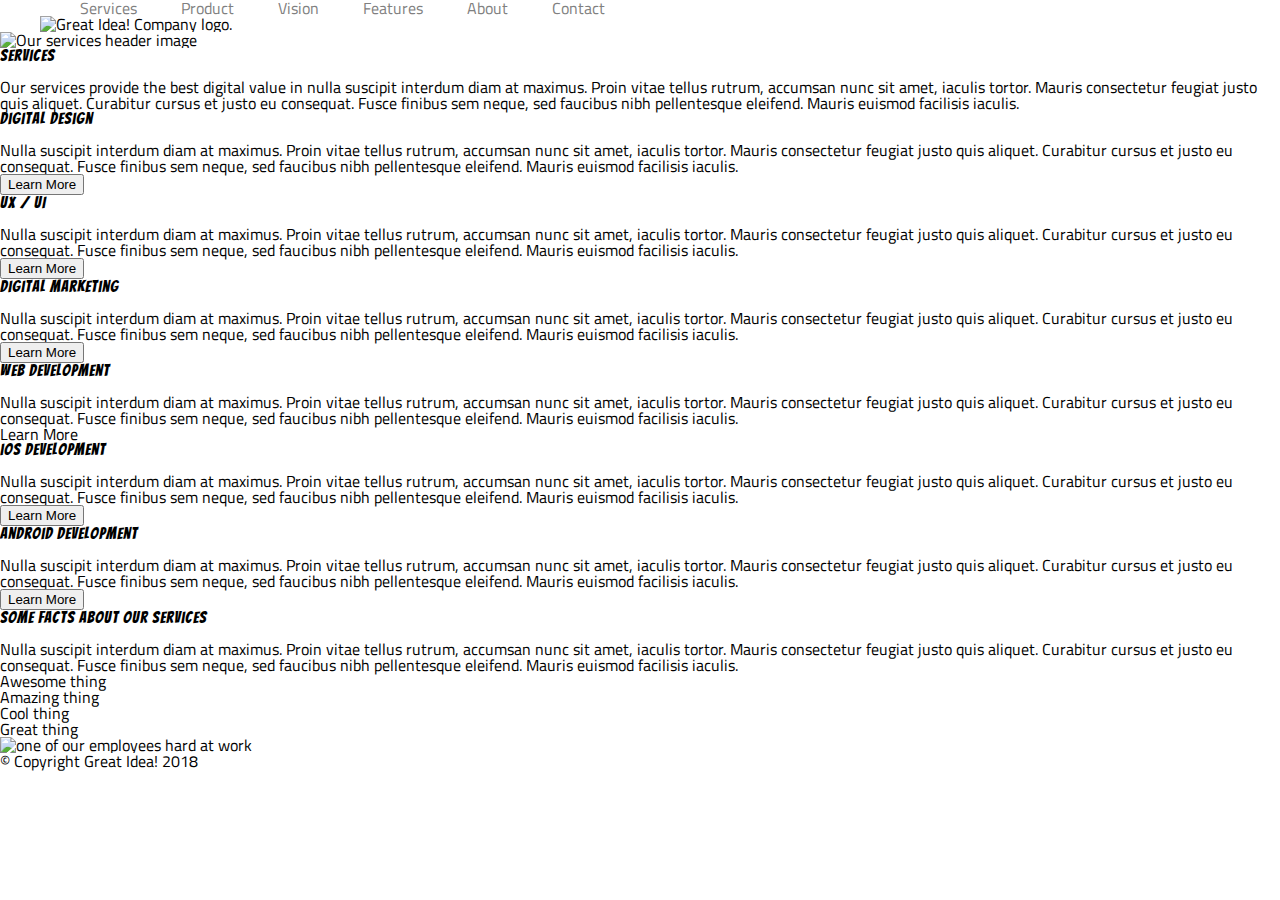
==== great-idea/services.html @ b70a5db0 "Completed initial html markup" ====
<!doctype html>

<html lang="en">
<head>
  <meta charset="utf-8">

  <title>Great Idea! ~Services</title>

  <link href="https://fonts.googleapis.com/css?family=Bangers|Titillium+Web" rel="stylesheet">
  <link rel="stylesheet" href="css/index.css">

  <!--[if lt IE 9]>
    <script src="https://cdnjs.cloudflare.com/ajax/libs/html5shiv/3.7.3/html5shiv.js"></script>
  <![endif]-->
</head>

<body>
 <div class="flex-container1">
  <nav>
  
  <a href="services.html">Services</a>
  <a href="#">Product</a>
  <a href="#">Vision</a>
  <a href="#">Features</a>
  <a href="#">About</a>
  <a href="#">Contact</a>

 </nav>
</div>

<img class="logo" src="img/logo.png" alt="Great Idea! Company logo.">

<div class="">

<img class="services-header-img" src="img/services-header.jpg" alt="Our services header image">

<h2>Services</h2>

<p>Our services provide the best digital value in nulla suscipit interdum diam at maximus. Proin vitae tellus rutrum, accumsan nunc sit amet, iaculis tortor. Mauris consectetur feugiat justo quis aliquet. Curabitur cursus et justo eu consequat. Fusce finibus sem neque, sed faucibus nibh pellentesque eleifend. Mauris euismod facilisis iaculis.</p>

</div>

<div class="flex.container2">
<h3>Digital Design</h3>

<p>Nulla suscipit interdum diam at maximus. Proin vitae tellus rutrum, accumsan nunc sit amet, iaculis tortor. Mauris consectetur feugiat justo quis aliquet. Curabitur cursus et justo eu consequat. Fusce finibus sem neque, sed faucibus nibh pellentesque
eleifend. Mauris euismod facilisis iaculis.</p>
<span class="learnMore">
  <button>Learn More</button>
</span>



<h3>UX / UI</h3>

<p>Nulla suscipit interdum diam at maximus. Proin vitae tellus rutrum, accumsan nunc sit amet, iaculis tortor. Mauris consectetur feugiat justo quis aliquet. Curabitur cursus et justo eu consequat. Fusce finibus sem neque, sed faucibus nibh pellentesque
eleifend. Mauris euismod facilisis iaculis.</p>
<span class="learnMore"></span>
<button>Learn More</button>



<h3>Digital Marketing</h3>

<p>Nulla suscipit interdum diam at maximus. Proin vitae tellus rutrum, accumsan nunc sit amet, iaculis tortor. Mauris consectetur feugiat justo quis aliquet. Curabitur cursus et justo eu consequat. Fusce finibus sem neque, sed faucibus nibh pellentesque
eleifend. Mauris euismod facilisis iaculis.</p>
<span class="learnMore">
  <button>Learn More</button>
</span>



<h3>Web Development</h3>

<p>Nulla suscipit interdum diam at maximus. Proin vitae tellus rutrum, accumsan nunc sit amet, iaculis tortor. Mauris consectetur feugiat justo quis aliquet. Curabitur cursus et justo eu consequat. Fusce finibus sem neque, sed faucibus nibh pellentesque
eleifend. Mauris euismod facilisis iaculis.</p>
<span class="learnMore">
Learn More
</span>



<h3>iOS Development</h3>

<p>Nulla suscipit interdum diam at maximus. Proin vitae tellus rutrum, accumsan nunc sit amet, iaculis tortor. Mauris consectetur feugiat justo quis aliquet. Curabitur cursus et justo eu consequat. Fusce finibus sem neque, sed faucibus nibh pellentesque
eleifend. Mauris euismod facilisis iaculis.</p>
<span class="learnMore">
<button>Learn More</button>
</div>



<h2>Android Development</h2>

<p>Nulla suscipit interdum diam at maximus. Proin vitae tellus rutrum, accumsan nunc sit amet, iaculis tortor. Mauris consectetur feugiat justo quis aliquet. Curabitur cursus et justo eu consequat. Fusce finibus sem neque, sed faucibus nibh pellentesque
eleifend. Mauris euismod facilisis iaculis.</p>
<span class="learnMore">
  <button>Learn More</button>
</span>

</div>
<div class="flex-container3">
  <h2>Some Facts About Our Services</h2>

<p>Nulla suscipit interdum diam at maximus. Proin vitae tellus rutrum, accumsan nunc sit amet, iaculis tortor. Mauris consectetur feugiat justo quis aliquet. Curabitur cursus et justo eu consequat. Fusce finibus sem neque, sed faucibus nibh pellentesque
eleifend. Mauris euismod facilisis iaculis.</p>
<ul>

<li>Awesome thing</li>
<li>Amazing thing</li>
<li>Cool thing</li>
<li>Great thing</li>

</ul>
<img class="services-info-img" src="img/services-info.png" alt="one of our employees hard at work">
</div>

<section id="Copyright">
&copy Copyright Great Idea! 2018
</section>
</body>

</html>
---- great-idea/css/index.css ----
/* http://meyerweb.com/eric/tools/css/reset/ 
   v2.0 | 20110126
   License: none (public domain)
*/

html, body, div, span, applet, object, iframe,
h1, h2, h3, h4, h5, h6, p, blockquote, pre,
a, abbr, acronym, address, big, cite, code,
del, dfn, em, img, ins, kbd, q, s, samp,
small, strike, strong, sub, sup, tt, var,
b, u, i, center,
dl, dt, dd, ol, ul, li,
fieldset, form, label, legend,
table, caption, tbody, tfoot, thead, tr, th, td,
article, aside, canvas, details, embed, 
figure, figcaption, footer, header, hgroup, 
menu, nav, output, ruby, section, summary,
time, mark, audio, video {
	margin: 0;
	padding: 0;
	border: 0;
	font-size: 100%;
	font: inherit;
	vertical-align: baseline;
}
/* HTML5 display-role reset for older browsers */
article, aside, details, figcaption, figure, 
footer, header, hgroup, menu, nav, section {
	display: block;
}
body {
	line-height: 1;
}
ol, ul {
	list-style: none;
}
blockquote, q {
	quotes: none;
}
blockquote:before, blockquote:after,
q:before, q:after {
	content: '';
	content: none;
}
table {
	border-collapse: collapse;
	border-spacing: 0;
}

/* Set every element's box-sizing to border-box */
* {
	box-sizing: border-box;
	
}

html, body {
    height: 100%;
    font-family: 'Titillium Web', sans-serif;
}

h1, h2, h3, h4, h5 {
    font-family: 'Bangers', cursive;
    letter-spacing: 1px;
    margin-bottom: 15px;
}
/* Copy and paste your work from yesterday here and start to refactor into flexbox */
.nav-section,
nav,
a,
.logo {
  text-decoration: none;
  color: grey;
  margin-left: 40px;  
}

.nav-section {
  border: 1px solid black;
  padding: 1.5%;
  background-color: skyblue;
  position: fixed;
  width: 95%;
  top: 0;
  line-height: 3;
  display: flex;
}
nav,
a:hover {
  color: white;
}

.logo {
  color: black;
  
}
.flex-container2 {
	margin-top: 15%;
	margin-bottom: 10%;
}

.ButtonImg {
  width: 25%; 
  position: relative;
}
.buttonImage, #imgheader {
 width: 35%;
 position: absolute;
 top: 20%;
 left: 60%;
}

h1 {
  width: 30%;
  height: 15%;
  font-size: 80px;
  text-align: center;
  margin-left: 10%;
  
}
.buttonImage, #button{
  width: 50%;
  background-color: aqua;
}
#button {
  width: 20%;
  border: 1px solid black;
  background-color: grey;
  text-align: center;
  font-size: 18px;
  margin-left: 15%;
}
#button:hover {
  color: white;
}
.middle-img {
  padding-top: 5%;
  padding-bottom: 5%;
  width: 100%;
}

.FeatAbout {
  padding-left: 2px;
  padding-right: 2px;
  padding-top: 5%;
  border-top: 1px solid black;
  display: flex;
}
#features {
  width: 48%;
  margin: 1%;
  display: flex;
  flex-flow: row wrap;
}
#about {
  width: 48%;
  margin: 1%;
  display: flex;
  flex-flow: row wrap;
}

.SerProVis {
 padding-left: .5%;
 padding-bottom: 3%;
 border-bottom: 1px solid black;
 display:inline-flex;
 flex-direction: row;
 margin: 1%;
}

#Services {
  width: 32.5%;  
}
#Product {
  width: 32.5%;

}
#Vision {
  width: 34%
}


.Contact {
  padding: 1%;
  
}
#copyright {
  height: 1;
  padding: 60px;
  text-align: center;
}
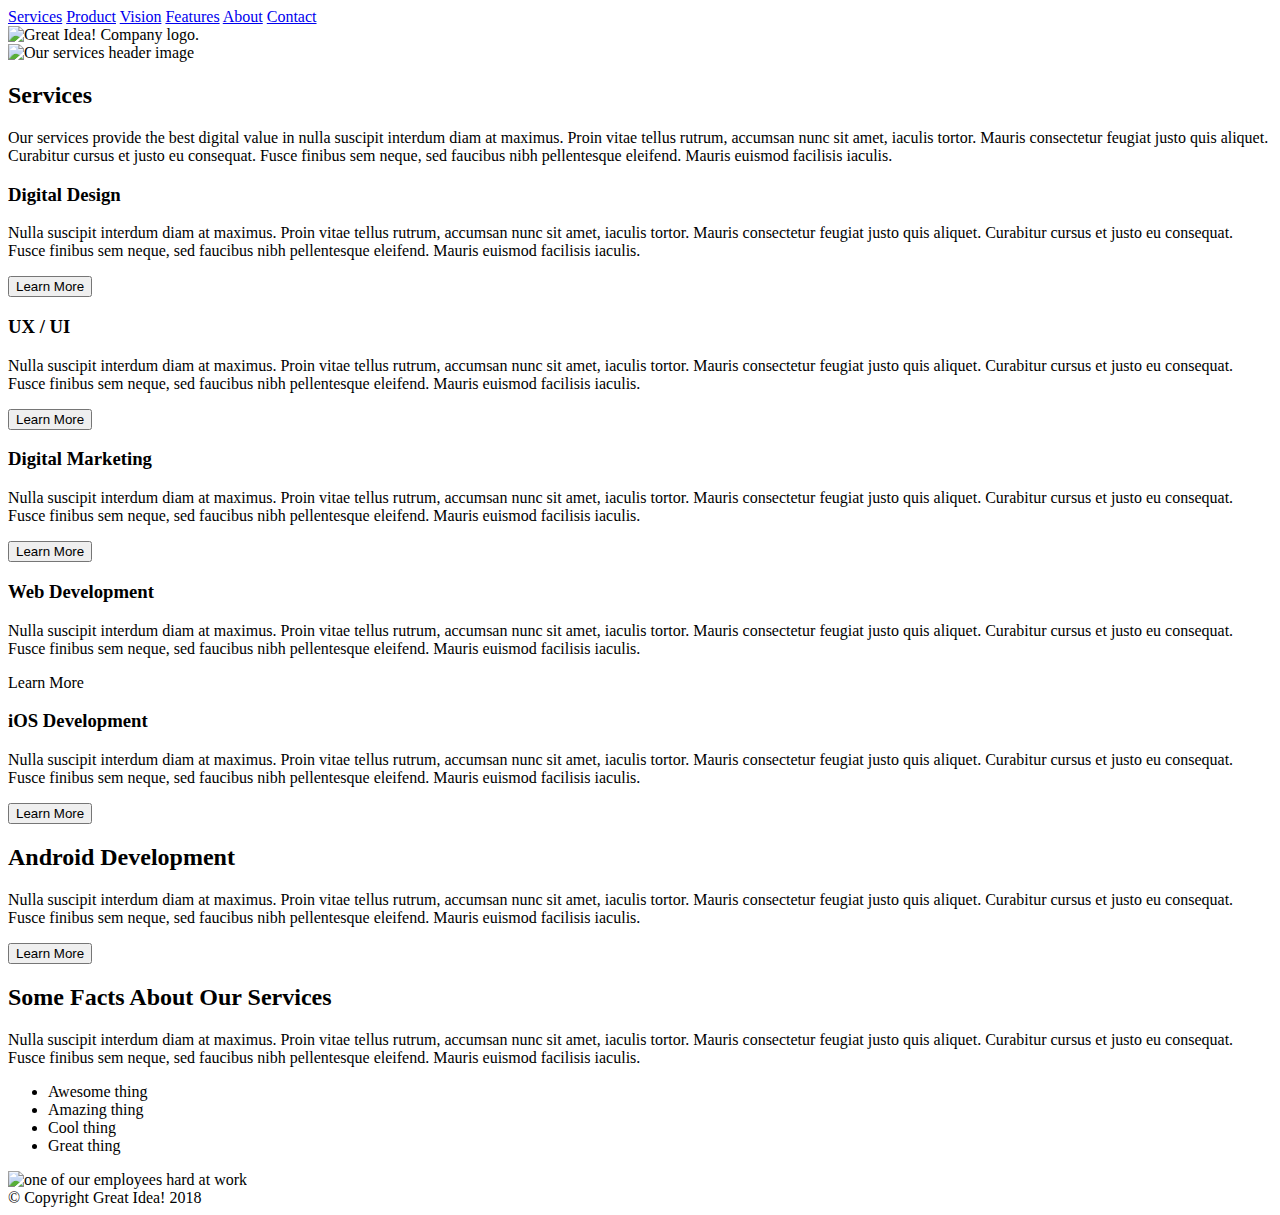
==== commit b7753c05: "linked the services page css" ====
--- a/great-idea/services.html
+++ b/great-idea/services.html
@@ -7,7 +7,7 @@
   <title>Great Idea! ~Services</title>
 
   <link href="https://fonts.googleapis.com/css?family=Bangers|Titillium+Web" rel="stylesheet">
-  <link rel="stylesheet" href="css/index.css">
+  <link rel="stylesheet" href="css/index2.css">
 
   <!--[if lt IE 9]>
     <script src="https://cdnjs.cloudflare.com/ajax/libs/html5shiv/3.7.3/html5shiv.js"></script>
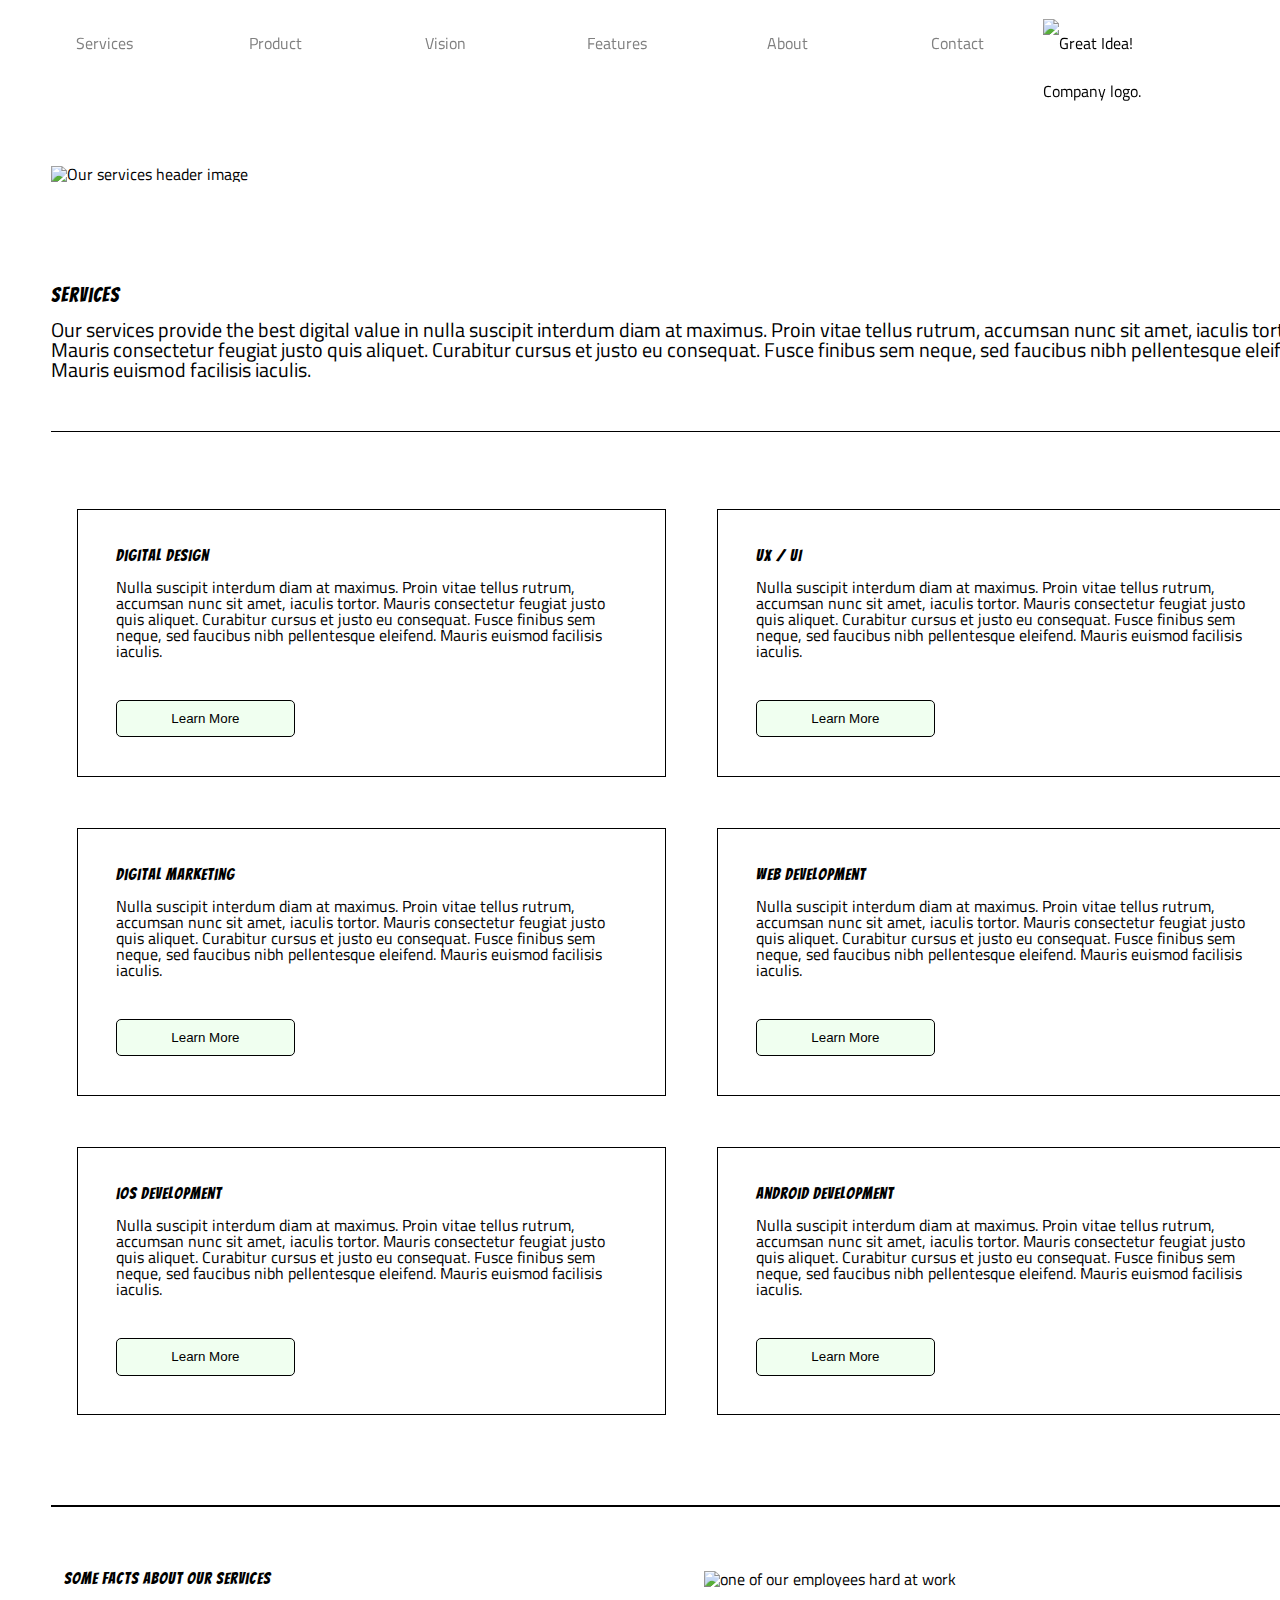
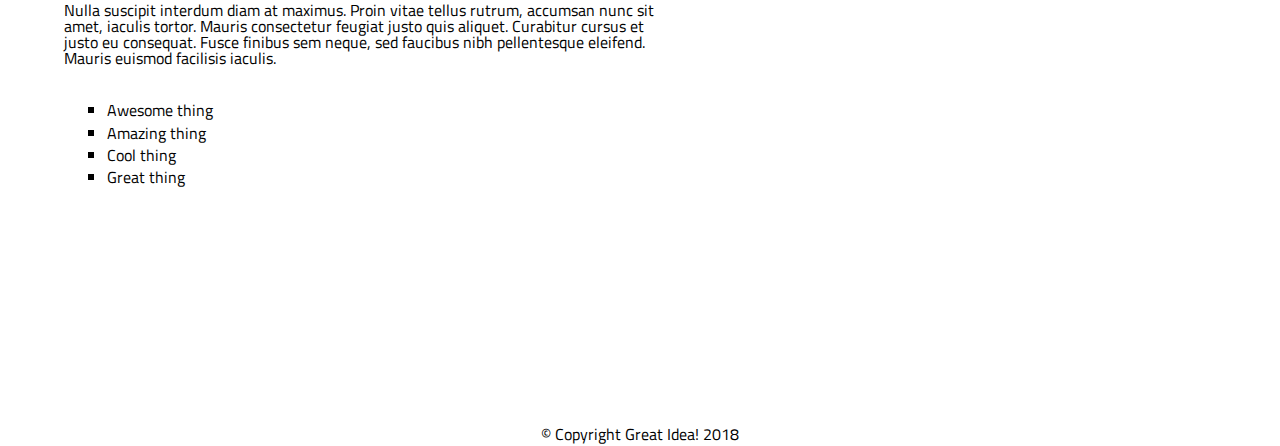
==== commit a4f7be6e: "linked correct css file. deleted incorrect css file and factored in design per the design.png." ====
--- a/great-idea/services.html
+++ b/great-idea/services.html
@@ -7,7 +7,7 @@
   <title>Great Idea! ~Services</title>
 
   <link href="https://fonts.googleapis.com/css?family=Bangers|Titillium+Web" rel="stylesheet">
-  <link rel="stylesheet" href="css/index2.css">
+  <link rel="stylesheet" href="index2.css">
 
   <!--[if lt IE 9]>
     <script src="https://cdnjs.cloudflare.com/ajax/libs/html5shiv/3.7.3/html5shiv.js"></script>
@@ -15,8 +15,11 @@
 </head>
 
 <body>
- <div class="flex-container1">
-  <nav>
+
+ <div class="flexContainer1">
+  <header>
+   <section class="nav-section">
+    <nav>
   
   <a href="services.html">Services</a>
   <a href="#">Product</a>
@@ -26,30 +29,37 @@
   <a href="#">Contact</a>
 
  </nav>
+
+<img class="logo" src="img/logo.png" alt="Great Idea! Company logo.">
+</section>
+</header>
 </div>
 
-<img class="logo" src="img/logo.png" alt="Great Idea! Company logo.">
+<div class="flex-container1"></div>
 
-<div class="">
+<section>
+<img class="services-header-img" src="img/services-header.jpg" alt="Our services header image">
+</section>
 
-<img class="services-header-img" src="img/services-header.jpg" alt="Our services header image">
-
+<section id="services">
 <h2>Services</h2>
 
 <p>Our services provide the best digital value in nulla suscipit interdum diam at maximus. Proin vitae tellus rutrum, accumsan nunc sit amet, iaculis tortor. Mauris consectetur feugiat justo quis aliquet. Curabitur cursus et justo eu consequat. Fusce finibus sem neque, sed faucibus nibh pellentesque eleifend. Mauris euismod facilisis iaculis.</p>
-
+</section>
 </div>
 
-<div class="flex.container2">
-<h3>Digital Design</h3>
+<div class="flex-container2">
+
+<section id="Digital-design">
+  <h3>Digital Design</h3>
 
 <p>Nulla suscipit interdum diam at maximus. Proin vitae tellus rutrum, accumsan nunc sit amet, iaculis tortor. Mauris consectetur feugiat justo quis aliquet. Curabitur cursus et justo eu consequat. Fusce finibus sem neque, sed faucibus nibh pellentesque
 eleifend. Mauris euismod facilisis iaculis.</p>
 <span class="learnMore">
   <button>Learn More</button>
 </span>
-
-
+</section>
+<section>
 
 <h3>UX / UI</h3>
 
@@ -57,8 +67,8 @@
 eleifend. Mauris euismod facilisis iaculis.</p>
 <span class="learnMore"></span>
 <button>Learn More</button>
-
-
+</section>
+<section>
 
 <h3>Digital Marketing</h3>
 
@@ -67,18 +77,18 @@
 <span class="learnMore">
   <button>Learn More</button>
 </span>
-
-
+</section>
+<section>
 
 <h3>Web Development</h3>
 
 <p>Nulla suscipit interdum diam at maximus. Proin vitae tellus rutrum, accumsan nunc sit amet, iaculis tortor. Mauris consectetur feugiat justo quis aliquet. Curabitur cursus et justo eu consequat. Fusce finibus sem neque, sed faucibus nibh pellentesque
 eleifend. Mauris euismod facilisis iaculis.</p>
 <span class="learnMore">
-Learn More
+<button>Learn More</button>
 </span>
-
-
+</section>
+<section>
 
 <h3>iOS Development</h3>
 
@@ -86,9 +96,9 @@
 eleifend. Mauris euismod facilisis iaculis.</p>
 <span class="learnMore">
 <button>Learn More</button>
-</div>
-
-
+</span>
+</section>
+<section>
 
 <h2>Android Development</h2>
 
@@ -97,9 +107,11 @@
 <span class="learnMore">
   <button>Learn More</button>
 </span>
-
+</section>
 </div>
 <div class="flex-container3">
+  <section>
+  
   <h2>Some Facts About Our Services</h2>
 
 <p>Nulla suscipit interdum diam at maximus. Proin vitae tellus rutrum, accumsan nunc sit amet, iaculis tortor. Mauris consectetur feugiat justo quis aliquet. Curabitur cursus et justo eu consequat. Fusce finibus sem neque, sed faucibus nibh pellentesque
@@ -112,7 +124,10 @@
 <li>Great thing</li>
 
 </ul>
+</section>
+<section>
 <img class="services-info-img" src="img/services-info.png" alt="one of our employees hard at work">
+</section>
 </div>
 
 <section id="Copyright">
--- a/great-idea/index2.css
+++ b/great-idea/index2.css
@@ -0,0 +1,149 @@
+html, body, div, span, applet, object, iframe,
+h1, h2, h3, h4, h5, h6, p, blockquote, pre,
+a, abbr, acronym, address, big, cite, code,
+del, dfn, em, img, ins, kbd, q, s, samp,
+small, strike, strong, sub, sup, tt, var,
+b, u, i, center,
+dl, dt, dd, ol, ul, li,
+fieldset, form, label, legend,
+table, caption, tbody, tfoot, thead, tr, th, td,
+article, aside, canvas, details, embed, 
+figure, figcaption, footer, header, hgroup, 
+menu, nav, output, ruby, section, summary,
+time, mark, audio, video {
+	margin: 0;
+	padding: 0;
+	border: 0;
+	font-size: 100%;
+	font: inherit;
+	vertical-align: baseline;
+}
+/* HTML5 display-role reset for older browsers */
+article, aside, details, figcaption, figure, 
+footer, header, hgroup, menu, nav, section {
+	display: block;
+}
+body {
+	line-height: 1;
+}
+ol, ul {
+	list-style: none;
+}
+blockquote, q {
+	quotes: none;
+}
+blockquote:before, blockquote:after,
+q:before, q:after {
+	content: '';
+	content: none;
+}
+table {
+	border-collapse: collapse;
+	border-spacing: 0;
+}
+
+/* Set every element's box-sizing to border-box */
+* {
+	box-sizing: border-box;
+	width: 100%;
+}
+
+html, body {
+    height: 100%;
+    font-family: 'Titillium Web', sans-serif;
+}
+
+h1, h2, h3, h4, h5 {
+    font-family: 'Bangers', cursive;
+    letter-spacing: 1px;
+    margin-bottom: 15px;
+}
+.flexContainer1 .logo{
+    display: flex;
+    flex-flow: row nowrap;
+    justify-content: space-evenly;
+}
+.nav-section {
+	padding: 1.5%;
+	position: fixed;
+	width: 95%;
+	top: 0;
+	line-height: 3;
+    display: flex;
+    flex-flow: row nowrap;
+    justify-content: space-evenly;
+    
+  }
+nav, a {
+    color: grey;
+    display: flex;
+text-decoration: none;
+justify-content: space-evenly;
+}
+
+.logo {
+    width: 15%;
+}
+.flex-container1 {
+    display: flex;
+    margin-top: 5%;
+    padding: 2%;
+}
+
+.services-header-img {
+    margin: 4%;
+    width: 100%;
+}
+#services {
+    width: 100%;
+    margin: 4%;
+    font-size: 20px;
+    padding-bottom: 4%;
+    border-bottom: 1px solid black;
+}
+.flex-container2 {
+    width: 100%;
+    margin: 4%;
+    padding-bottom: 5%;
+    display: flex;
+    flex-flow: row wrap;
+    border-bottom: 2px solid black;
+    
+}
+.flex-container2 section {
+    margin: 2%;
+    border: 1px solid black;
+    display: flex;
+    flex-flow: row wrap;
+    width: 46%;
+    padding: 3%; 
+    
+}
+button {
+    width: 35%;
+    justify-self: start;
+    border: 1px solid black;
+    border-radius: 5px;
+    padding: 2%;
+    margin-top: 8%;
+    background-color: honeydew;
+}
+.flex-container3 {
+    display: flex;
+    width: 100%;
+    margin: 4%;
+}
+.flex-container3 section {
+    margin: 1%;
+} 
+.flex-container3 ul {
+    list-style-type: square;
+    margin: 6%;
+}
+.flex-container3 ul li {
+    margin: 1%;
+}
+#Copyright {
+    text-align: center;
+    margin-top: 15%;
+}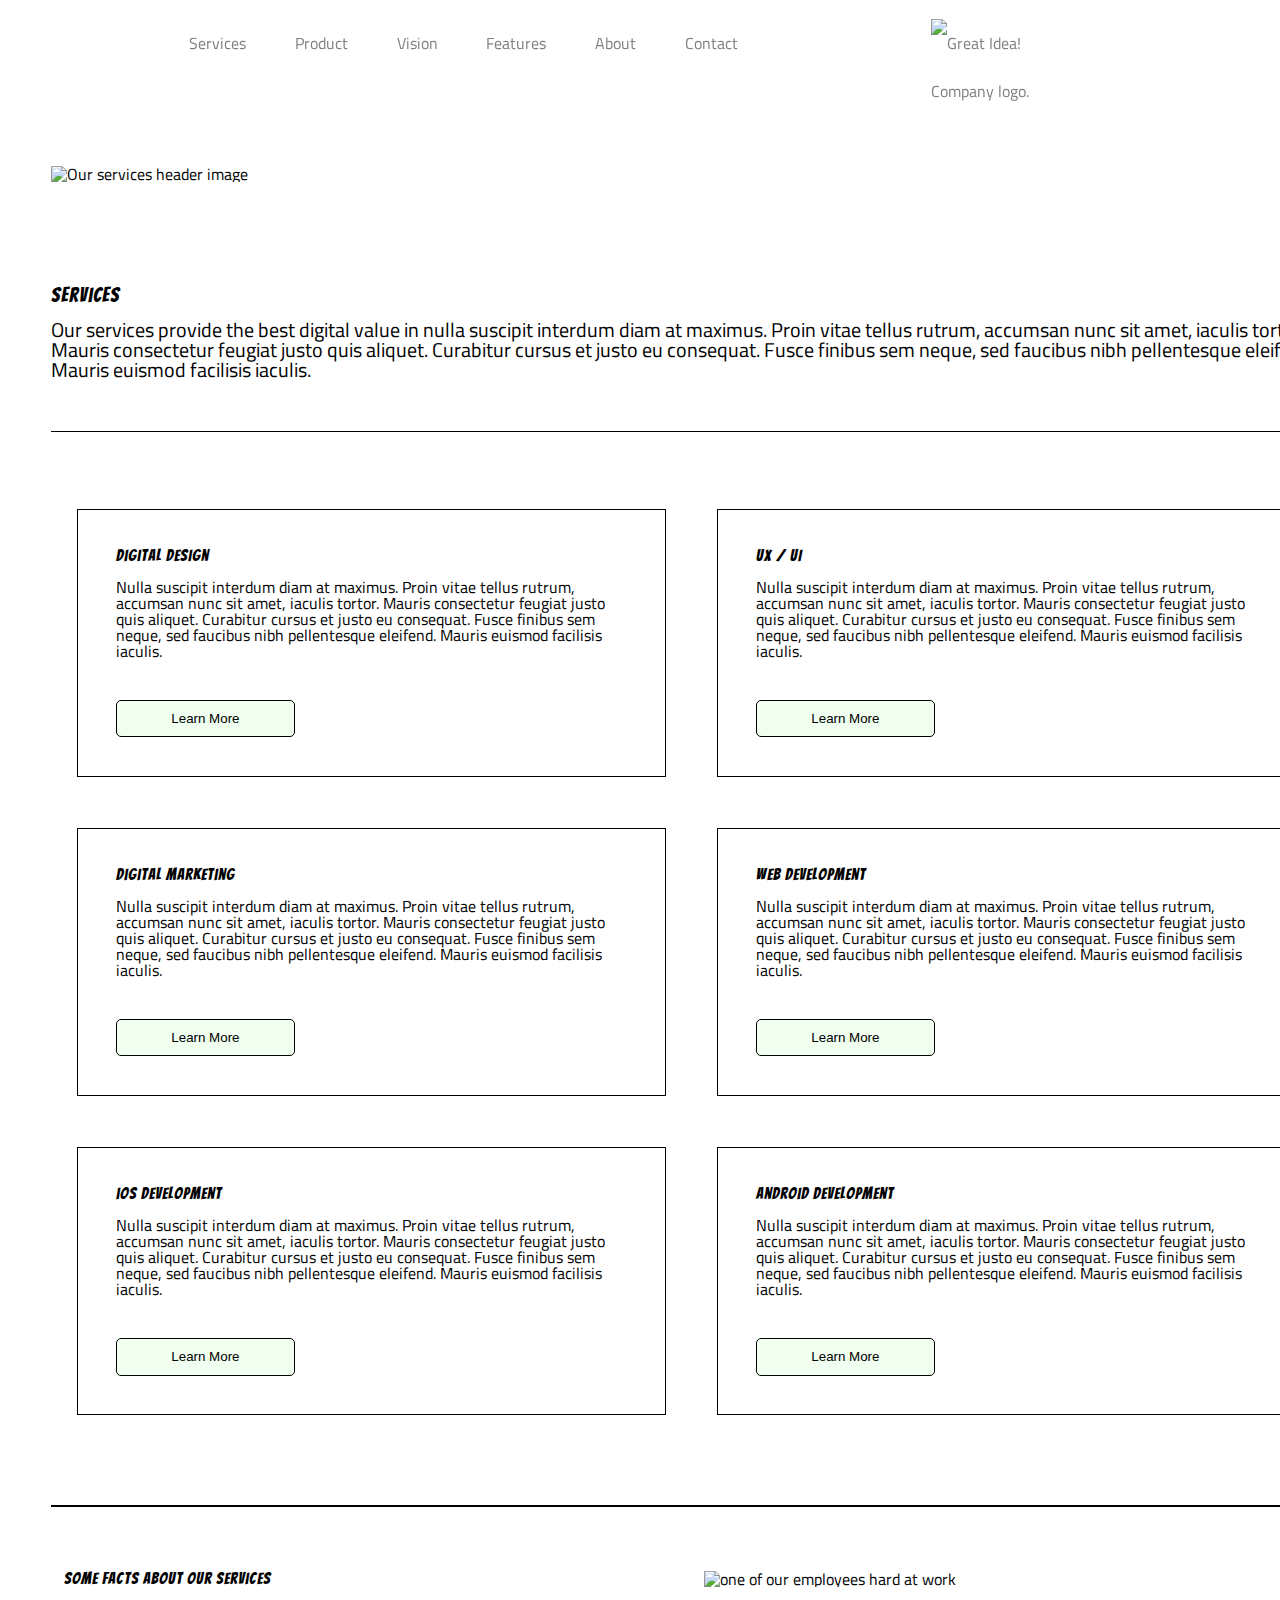
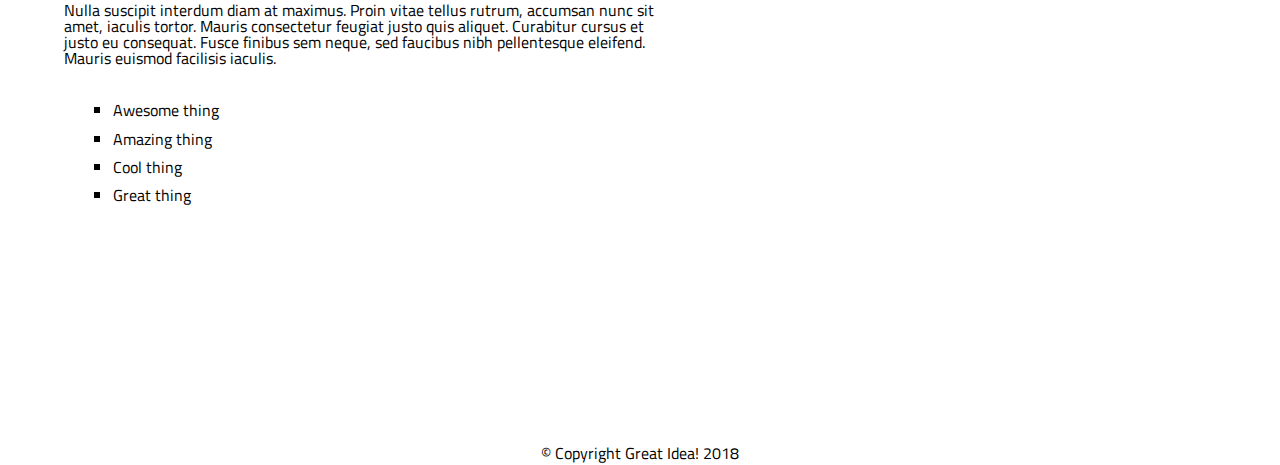
==== commit eb891bba: "MVP" ====
--- a/great-idea/services.html
+++ b/great-idea/services.html
@@ -29,8 +29,9 @@
   <a href="#">Contact</a>
 
  </nav>
-
+ <a href="index.html">
 <img class="logo" src="img/logo.png" alt="Great Idea! Company logo.">
+</a>
 </section>
 </header>
 </div>
--- a/great-idea/index2.css
+++ b/great-idea/index2.css
@@ -66,7 +66,7 @@
 .nav-section {
 	padding: 1.5%;
 	position: fixed;
-	width: 95%;
+	width: 98%;
 	top: 0;
 	line-height: 3;
     display: flex;
@@ -77,12 +77,19 @@
 nav, a {
     color: grey;
     display: flex;
+    flex-flow: row nowrap;
+    margin-left: 10%;
 text-decoration: none;
 justify-content: space-evenly;
 }
+nav a:hover {
+    color: black;
+}
 
 .logo {
-    width: 15%;
+    width: 25%;
+    margin: auto;
+    
 }
 .flex-container1 {
     display: flex;
@@ -141,7 +148,8 @@
     margin: 6%;
 }
 .flex-container3 ul li {
-    margin: 1%;
+    margin: 2%;
+
 }
 #Copyright {
     text-align: center;
